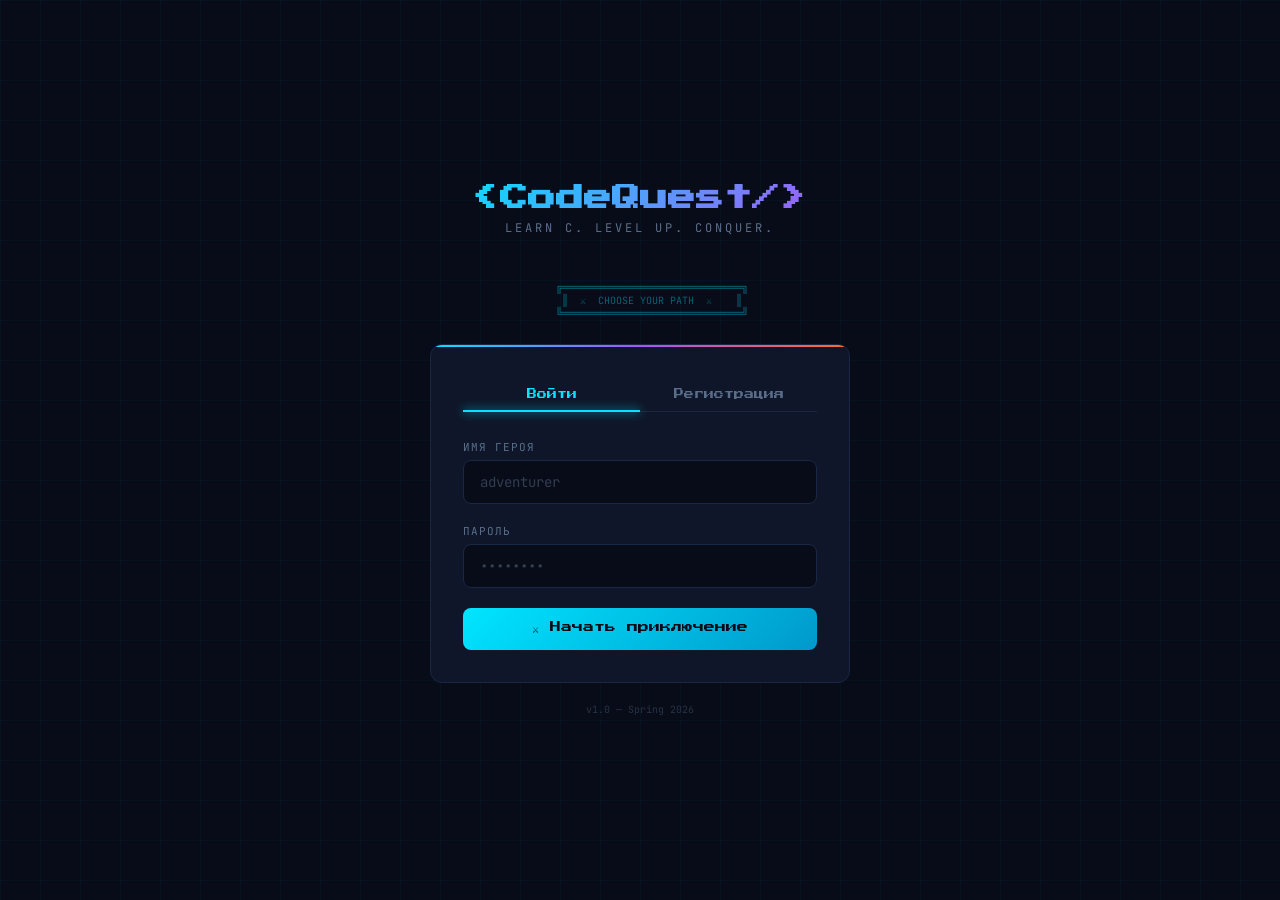
==== src/main/resources/static/index.html @ cadb22e1 "коммит инициализации" ====
<!DOCTYPE html>
<html lang="ru">
<head>
    <meta charset="UTF-8">
    <meta name="viewport" content="width=device-width, initial-scale=1.0">
    <title>CodeQuest — Войти в игру</title>
    <link rel="preconnect" href="https://fonts.googleapis.com">
    <link href="https://fonts.googleapis.com/css2?family=Press+Start+2P&family=JetBrains+Mono:wght@400;700&display=swap" rel="stylesheet">
    <style>
        *, *::before, *::after { margin: 0; padding: 0; box-sizing: border-box; }

        :root {
            --bg: #080c18;
            --surface: #0f1629;
            --border: #1a2744;
            --cyan: #00e5ff;
            --orange: #ff6b2b;
            --purple: #a855f7;
            --green: #22c55e;
            --text: #c8d6e5;
            --text-dim: #5a6e8a;
            --pixel: 'Press Start 2P', monospace;
            --mono: 'JetBrains Mono', monospace;
        }

        body {
            font-family: var(--mono);
            background: var(--bg);
            color: var(--text);
            min-height: 100vh;
            display: flex;
            align-items: center;
            justify-content: center;
            overflow: hidden;
        }

        /* animated background grid */
        body::before {
            content: '';
            position: fixed;
            inset: 0;
            background:
                linear-gradient(rgba(0,229,255,.03) 1px, transparent 1px),
                linear-gradient(90deg, rgba(0,229,255,.03) 1px, transparent 1px);
            background-size: 40px 40px;
            animation: gridScroll 20s linear infinite;
            pointer-events: none;
        }

        @keyframes gridScroll {
            to { transform: translate(40px, 40px); }
        }

        /* floating particles */
        .particles {
            position: fixed;
            inset: 0;
            pointer-events: none;
            overflow: hidden;
        }
        .particles span {
            position: absolute;
            width: 2px; height: 2px;
            background: var(--cyan);
            border-radius: 50%;
            animation: float linear infinite;
            opacity: 0;
        }
        @keyframes float {
            0%   { transform: translateY(100vh) scale(0); opacity: 0; }
            10%  { opacity: 1; }
            90%  { opacity: 1; }
            100% { transform: translateY(-10vh) scale(1); opacity: 0; }
        }

        .login-container {
            position: relative;
            z-index: 1;
            width: 420px;
            max-width: 95vw;
        }

        .logo {
            text-align: center;
            margin-bottom: 32px;
        }
        .logo h1 {
            font-family: var(--pixel);
            font-size: 28px;
            background: linear-gradient(135deg, var(--cyan), var(--purple));
            -webkit-background-clip: text;
            -webkit-text-fill-color: transparent;
            text-shadow: none;
            margin-bottom: 8px;
        }
        .logo .subtitle {
            font-size: 12px;
            color: var(--text-dim);
            letter-spacing: 3px;
            text-transform: uppercase;
        }

        .ascii-art {
            text-align: center;
            font-size: 10px;
            line-height: 1.3;
            color: var(--cyan);
            opacity: 0.4;
            margin-bottom: 24px;
            white-space: pre;
        }

        .card {
            background: var(--surface);
            border: 1px solid var(--border);
            border-radius: 12px;
            padding: 32px;
            position: relative;
            overflow: hidden;
        }
        .card::before {
            content: '';
            position: absolute;
            top: 0; left: 0; right: 0;
            height: 2px;
            background: linear-gradient(90deg, var(--cyan), var(--purple), var(--orange));
        }

        .tabs {
            display: flex;
            gap: 0;
            margin-bottom: 28px;
            border-bottom: 1px solid var(--border);
        }
        .tab-btn {
            flex: 1;
            padding: 12px;
            background: none;
            border: none;
            color: var(--text-dim);
            font-family: var(--pixel);
            font-size: 10px;
            cursor: pointer;
            transition: all 0.3s;
            position: relative;
        }
        .tab-btn.active {
            color: var(--cyan);
        }
        .tab-btn.active::after {
            content: '';
            position: absolute;
            bottom: -1px; left: 0; right: 0;
            height: 2px;
            background: var(--cyan);
            box-shadow: 0 0 10px var(--cyan);
        }
        .tab-btn:hover { color: var(--text); }

        .form-group {
            margin-bottom: 20px;
        }
        .form-group label {
            display: block;
            font-size: 11px;
            color: var(--text-dim);
            margin-bottom: 6px;
            text-transform: uppercase;
            letter-spacing: 1px;
        }
        .form-group input {
            width: 100%;
            padding: 12px 16px;
            background: var(--bg);
            border: 1px solid var(--border);
            border-radius: 8px;
            color: var(--text);
            font-family: var(--mono);
            font-size: 14px;
            outline: none;
            transition: border-color 0.3s, box-shadow 0.3s;
        }
        .form-group input:focus {
            border-color: var(--cyan);
            box-shadow: 0 0 0 3px rgba(0,229,255,.1);
        }
        .form-group input::placeholder {
            color: var(--text-dim);
            opacity: 0.5;
        }

        .btn {
            width: 100%;
            padding: 14px;
            border: none;
            border-radius: 8px;
            font-family: var(--pixel);
            font-size: 11px;
            cursor: pointer;
            transition: all 0.3s;
            position: relative;
            overflow: hidden;
        }
        .btn-primary {
            background: linear-gradient(135deg, var(--cyan), #0099cc);
            color: var(--bg);
        }
        .btn-primary:hover {
            transform: translateY(-2px);
            box-shadow: 0 6px 20px rgba(0,229,255,.3);
        }
        .btn-primary:active {
            transform: translateY(0);
        }

        .error-msg {
            background: rgba(239,68,68,.1);
            border: 1px solid rgba(239,68,68,.3);
            border-radius: 8px;
            padding: 10px 14px;
            font-size: 12px;
            color: #f87171;
            margin-bottom: 16px;
            display: none;
        }
        .error-msg.visible { display: block; }

        .tab-content { display: none; }
        .tab-content.active { display: block; }

        .version-tag {
            text-align: center;
            margin-top: 20px;
            font-size: 10px;
            color: var(--text-dim);
            opacity: 0.4;
        }
    </style>
</head>
<body>
    <div class="particles" id="particles"></div>

    <div class="login-container">
        <div class="logo">
            <h1>&lt;CodeQuest/&gt;</h1>
            <div class="subtitle">learn C. level up. conquer.</div>
        </div>

        <div class="ascii-art">
    ╔══════════════════════════════╗
    ║  ⚔  CHOOSE YOUR PATH  ⚔    ║
    ╚══════════════════════════════╝</div>

        <div class="card">
            <div class="tabs">
                <button class="tab-btn active" data-tab="login">Войти</button>
                <button class="tab-btn" data-tab="register">Регистрация</button>
            </div>

            <div id="error" class="error-msg"></div>

            <!-- Login -->
            <div class="tab-content active" id="tab-login">
                <form id="loginForm">
                    <div class="form-group">
                        <label>Имя героя</label>
                        <input type="text" name="username" placeholder="adventurer" required autocomplete="username">
                    </div>
                    <div class="form-group">
                        <label>Пароль</label>
                        <input type="password" name="password" placeholder="••••••••" required autocomplete="current-password">
                    </div>
                    <button type="submit" class="btn btn-primary">⚔ Начать приключение</button>
                </form>
            </div>

            <!-- Register -->
            <div class="tab-content" id="tab-register">
                <form id="registerForm">
                    <div class="form-group">
                        <label>Имя героя</label>
                        <input type="text" name="username" placeholder="adventurer" required autocomplete="username">
                    </div>
                    <div class="form-group">
                        <label>Email</label>
                        <input type="email" name="email" placeholder="hero@quest.dev" autocomplete="email">
                    </div>
                    <div class="form-group">
                        <label>Пароль</label>
                        <input type="password" name="password" placeholder="••••••••" required autocomplete="new-password">
                    </div>
                    <button type="submit" class="btn btn-primary">✦ Создать персонажа</button>
                </form>
            </div>
        </div>

        <div class="version-tag">v1.0 — Spring 2026</div>
    </div>

    <script>
        // redirect if already logged in
        if (localStorage.getItem('cq_token')) {
            window.location.href = '/app.html';
        }

        // particles
        const particlesEl = document.getElementById('particles');
        for (let i = 0; i < 30; i++) {
            const s = document.createElement('span');
            s.style.left = Math.random() * 100 + '%';
            s.style.animationDuration = (4 + Math.random() * 8) + 's';
            s.style.animationDelay = Math.random() * 6 + 's';
            s.style.width = s.style.height = (1 + Math.random() * 2) + 'px';
            particlesEl.appendChild(s);
        }

        // tabs
        document.querySelectorAll('.tab-btn').forEach(btn => {
            btn.addEventListener('click', () => {
                document.querySelectorAll('.tab-btn').forEach(b => b.classList.remove('active'));
                document.querySelectorAll('.tab-content').forEach(c => c.classList.remove('active'));
                btn.classList.add('active');
                document.getElementById('tab-' + btn.dataset.tab).classList.add('active');
                hideError();
            });
        });

        const errorEl = document.getElementById('error');
        function showError(msg) { errorEl.textContent = msg; errorEl.classList.add('visible'); }
        function hideError() { errorEl.classList.remove('visible'); }

        async function authRequest(endpoint, body) {
            hideError();
            try {
                const res = await fetch('/api/auth/' + endpoint, {
                    method: 'POST',
                    headers: { 'Content-Type': 'application/json' },
                    body: JSON.stringify(body)
                });
                const data = await res.json();
                if (!res.ok) throw new Error(data.error || 'Ошибка');
                localStorage.setItem('cq_token', data.token);
                localStorage.setItem('cq_user', data.username);
                localStorage.setItem('cq_role', data.role);
                window.location.href = '/app.html';
            } catch (e) {
                showError(e.message);
            }
        }

        document.getElementById('loginForm').addEventListener('submit', e => {
            e.preventDefault();
            const f = new FormData(e.target);
            authRequest('login', { username: f.get('username'), password: f.get('password') });
        });

        document.getElementById('registerForm').addEventListener('submit', e => {
            e.preventDefault();
            const f = new FormData(e.target);
            authRequest('register', {
                username: f.get('username'),
                email: f.get('email'),
                password: f.get('password')
            });
        });
    </script>
</body>
</html>
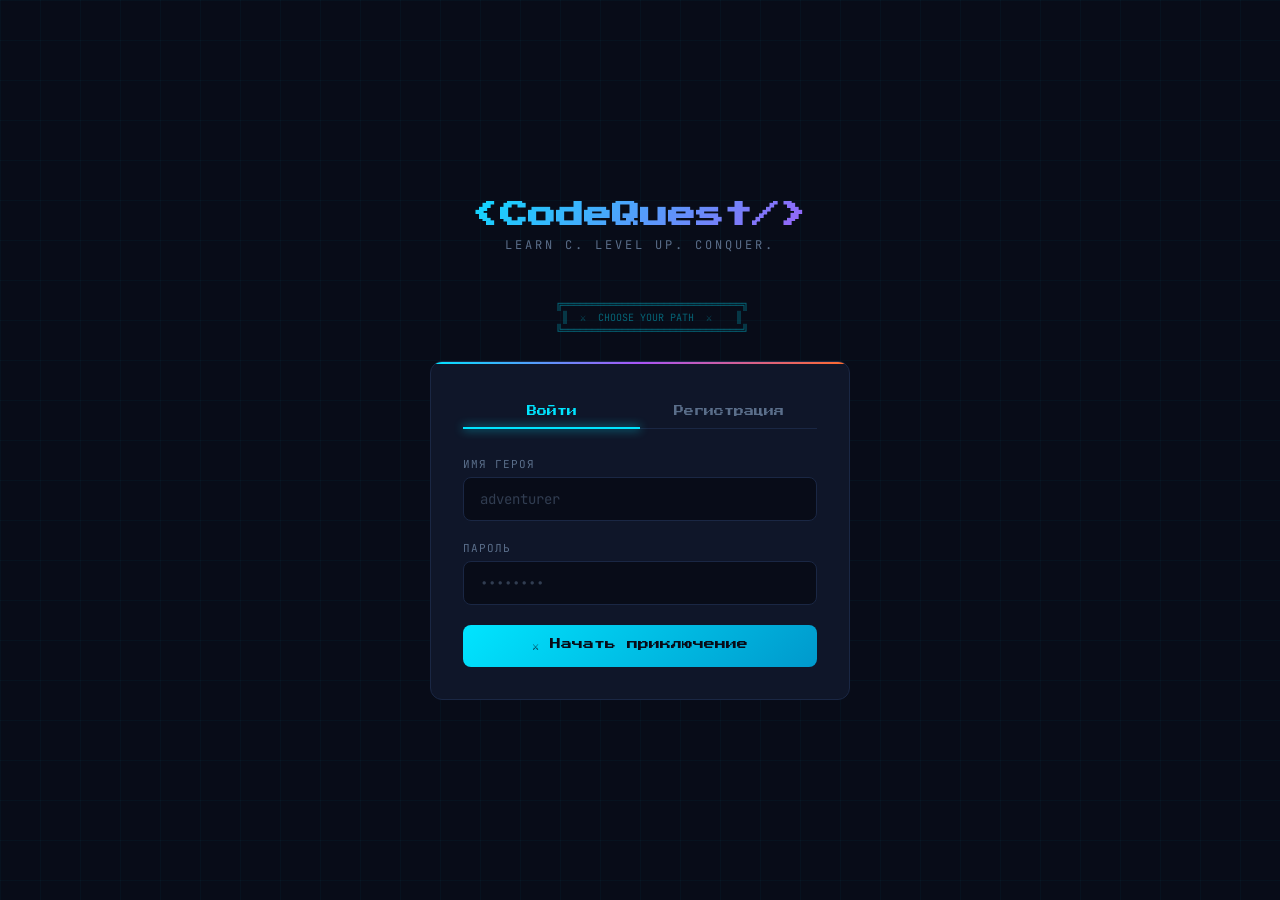
==== commit 58f54d0f: "Добавлены новые фичи: регистрация пользователя в соревнование, выбор роли при регистрации, запрос на" ====
--- a/src/main/resources/static/index.html
+++ b/src/main/resources/static/index.html
@@ -34,7 +34,6 @@
             overflow: hidden;
         }
 
-        /* animated background grid */
         body::before {
             content: '';
             position: fixed;
@@ -51,7 +50,6 @@
             to { transform: translate(40px, 40px); }
         }
 
-        /* floating particles */
         .particles {
             position: fixed;
             inset: 0;
@@ -228,6 +226,33 @@
         .tab-content { display: none; }
         .tab-content.active { display: block; }
 
+        .role-grid {
+            display: grid;
+            grid-template-columns: 1fr 1fr;
+            gap: 8px;
+        }
+        .role-pick {
+            padding: 14px 10px;
+            background: var(--bg);
+            border: 1px solid var(--border);
+            border-radius: 8px;
+            color: var(--text-dim);
+            font-family: var(--mono);
+            font-size: 12px;
+            cursor: pointer;
+            transition: all 0.2s;
+            text-align: center;
+            line-height: 1.4;
+        }
+        .role-pick:hover { border-color: var(--text-dim); color: var(--text); }
+        .role-pick.active {
+            border-color: var(--cyan);
+            color: var(--cyan);
+            background: rgba(0,229,255,.06);
+            box-shadow: 0 0 0 3px rgba(0,229,255,.08);
+        }
+        .role-pick small { display: block; font-size: 10px; margin-top: 4px; opacity: 0.7; }
+
         .version-tag {
             text-align: center;
             margin-top: 20px;
@@ -259,7 +284,6 @@
 
             <div id="error" class="error-msg"></div>
 
-            <!-- Login -->
             <div class="tab-content active" id="tab-login">
                 <form id="loginForm">
                     <div class="form-group">
@@ -274,7 +298,6 @@
                 </form>
             </div>
 
-            <!-- Register -->
             <div class="tab-content" id="tab-register">
                 <form id="registerForm">
                     <div class="form-group">
@@ -288,22 +311,29 @@
                     <div class="form-group">
                         <label>Пароль</label>
                         <input type="password" name="password" placeholder="••••••••" required autocomplete="new-password">
+                    </div>
+                    <div class="form-group">
+                        <label>Роль</label>
+                        <div class="role-grid" id="roleGrid">
+                            <div class="role-pick active" data-role="STUDENT">
+                                Ученик<small>учусь</small>
+                            </div>
+                            <div class="role-pick" data-role="TEACHER">
+                                Учитель<small>преподаю</small>
+                            </div>
+                        </div>
                     </div>
                     <button type="submit" class="btn btn-primary">✦ Создать персонажа</button>
                 </form>
             </div>
         </div>
-
-        <div class="version-tag">v1.0 — Spring 2026</div>
     </div>
 
     <script>
-        // redirect if already logged in
         if (localStorage.getItem('cq_token')) {
             window.location.href = '/app.html';
         }
 
-        // particles
         const particlesEl = document.getElementById('particles');
         for (let i = 0; i < 30; i++) {
             const s = document.createElement('span');
@@ -314,7 +344,6 @@
             particlesEl.appendChild(s);
         }
 
-        // tabs
         document.querySelectorAll('.tab-btn').forEach(btn => {
             btn.addEventListener('click', () => {
                 document.querySelectorAll('.tab-btn').forEach(b => b.classList.remove('active'));
@@ -354,13 +383,23 @@
             authRequest('login', { username: f.get('username'), password: f.get('password') });
         });
 
+        let selectedRole = 'STUDENT';
+        document.querySelectorAll('#roleGrid .role-pick').forEach(el => {
+            el.addEventListener('click', () => {
+                document.querySelectorAll('#roleGrid .role-pick').forEach(x => x.classList.remove('active'));
+                el.classList.add('active');
+                selectedRole = el.dataset.role;
+            });
+        });
+
         document.getElementById('registerForm').addEventListener('submit', e => {
             e.preventDefault();
             const f = new FormData(e.target);
             authRequest('register', {
                 username: f.get('username'),
                 email: f.get('email'),
-                password: f.get('password')
+                password: f.get('password'),
+                role: selectedRole
             });
         });
     </script>
